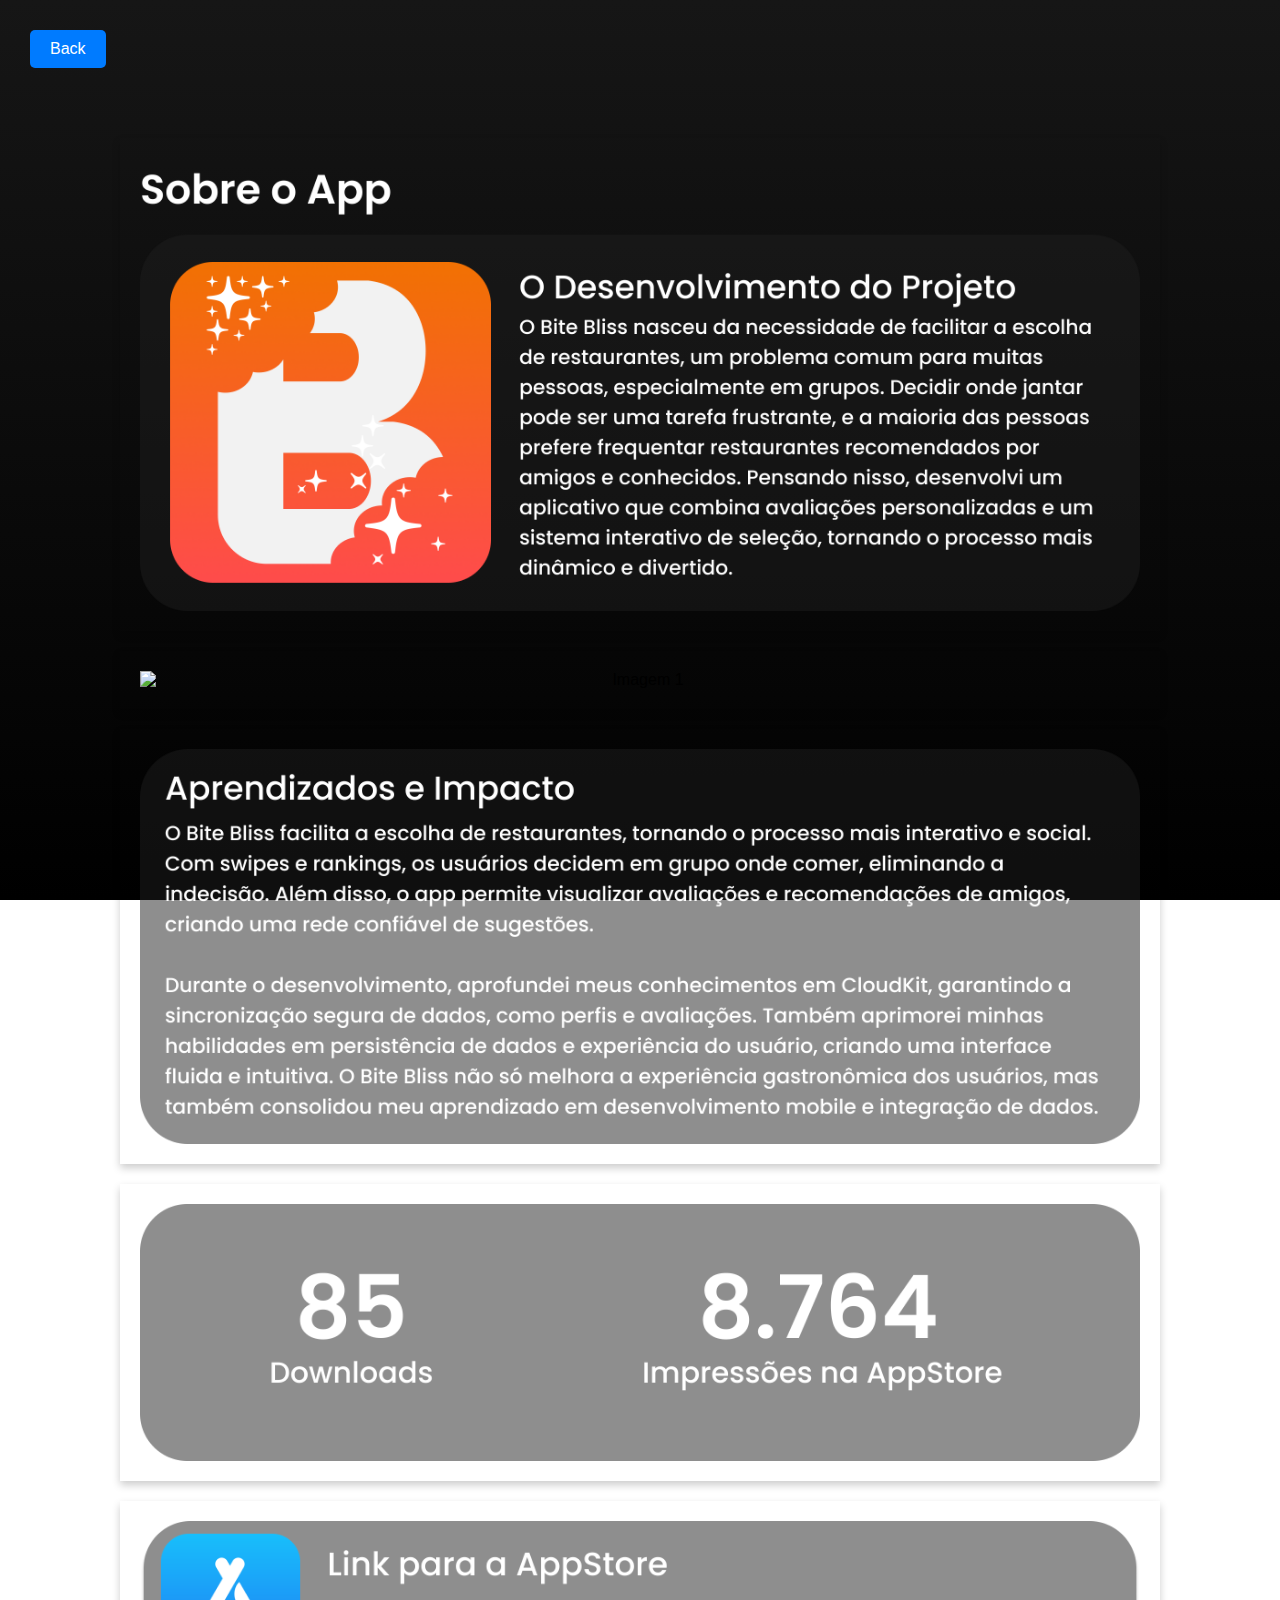
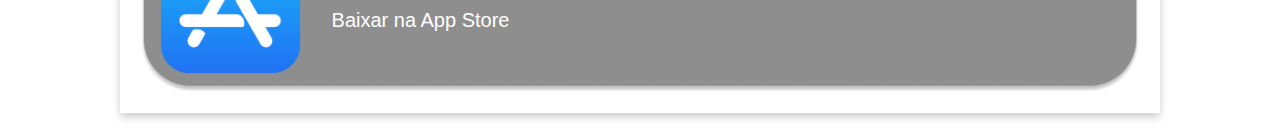
==== bitebliss.html @ 6df175c6 "first commit" ====
<!DOCTYPE html>
<html lang="pt-br">
<head>
    <meta charset="utf-8">
    <meta name="viewport" content="width=device-width, initial-scale=1.0">
    <title>Página 1</title>
    <link rel="stylesheet" href="style.css">
</head>
<body>
    <div class="back">
    <a href="index.html"><button>Back</button></a>
    </div>
    <div class="page-content">
        
        <div class="paginas">
            <img src="biteblisssobre.png" alt="Imagem 1">
            <img src="biteblissfuncionalidades.png" alt="Imagem 1">
            <img src="biteblissaprendizado.png" alt="Imagem 1">
            <img src="biteblissnumeros.png" alt="Imagem 1">
            <div class="link-container">
                <img src="linkappstore.png" alt="Imagem 6">
                <a href="https://apps.apple.com/br/app/bite-bliss/id6654888650" class="link">Baixar na App Store</a>
            </div>

        </div>
    </div>
</body>
</html>
---- style.css ----
html, body {
    font-family: Arial, sans-serif;
    margin: 0;
    padding: 15px;
    height: 100%; /* Garante que o gradiente cubra toda a página */
    background: linear-gradient(to bottom, #161616, #000000);
    background-attachment: fixed; /* Mantém o gradiente fixo */
}


.textPortfolio {
    color: white;
}

.gallery {
    display:flex;
    flex-direction: column;
    align-items: center;
    gap: 20px;
    padding: 20px;
}

.gallery img {
    width: 1000px;
    height: auto;
    transition: transform 0.3s ease-in-out;
    box-shadow: 0 4px 8px rgba(0, 0, 0, 0.2);
    padding: 20px;
}

.gallery img:hover {
    transform: scale(1.03);
    cursor: pointer;
}

/* page1 */

.page-content {
    text-align: center;
    margin-top: 50px;
}

button {
    background-color: #007bff;
    color: white;
    padding: 10px 20px;
    font-size: 16px;
    border: none;
    border-radius: 5px;
    cursor: pointer;
    transition: background 0.3s ease;
}

button:hover {
    background-color: #0056b3;
}


/* paginas */

.paginas {
    display:flex;
    flex-direction: column;
    align-items: center;
    gap: 20px;
    padding: 20px;
}

.paginas img {
    width: 1000px;
    height: auto;
    transition: transform 0.3s ease-in-out;
    box-shadow: 0 4px 8px rgba(0, 0, 0, 0.2);
    padding: 20px;
}

.link-container {
    position: relative;
    display: inline-block;
}

.link-container .link {
    position: absolute;
    top: 55%; /* Centraliza na vertical */
    right: 54%; /* Centraliza na horizontal */
    transform: translate(-50%, -50%); /* Garante que o link fique no centro da imagem */
    font-size: 20px;
    color: white; /* Ajuste a cor conforme necessário */
    text-decoration: none;   
}
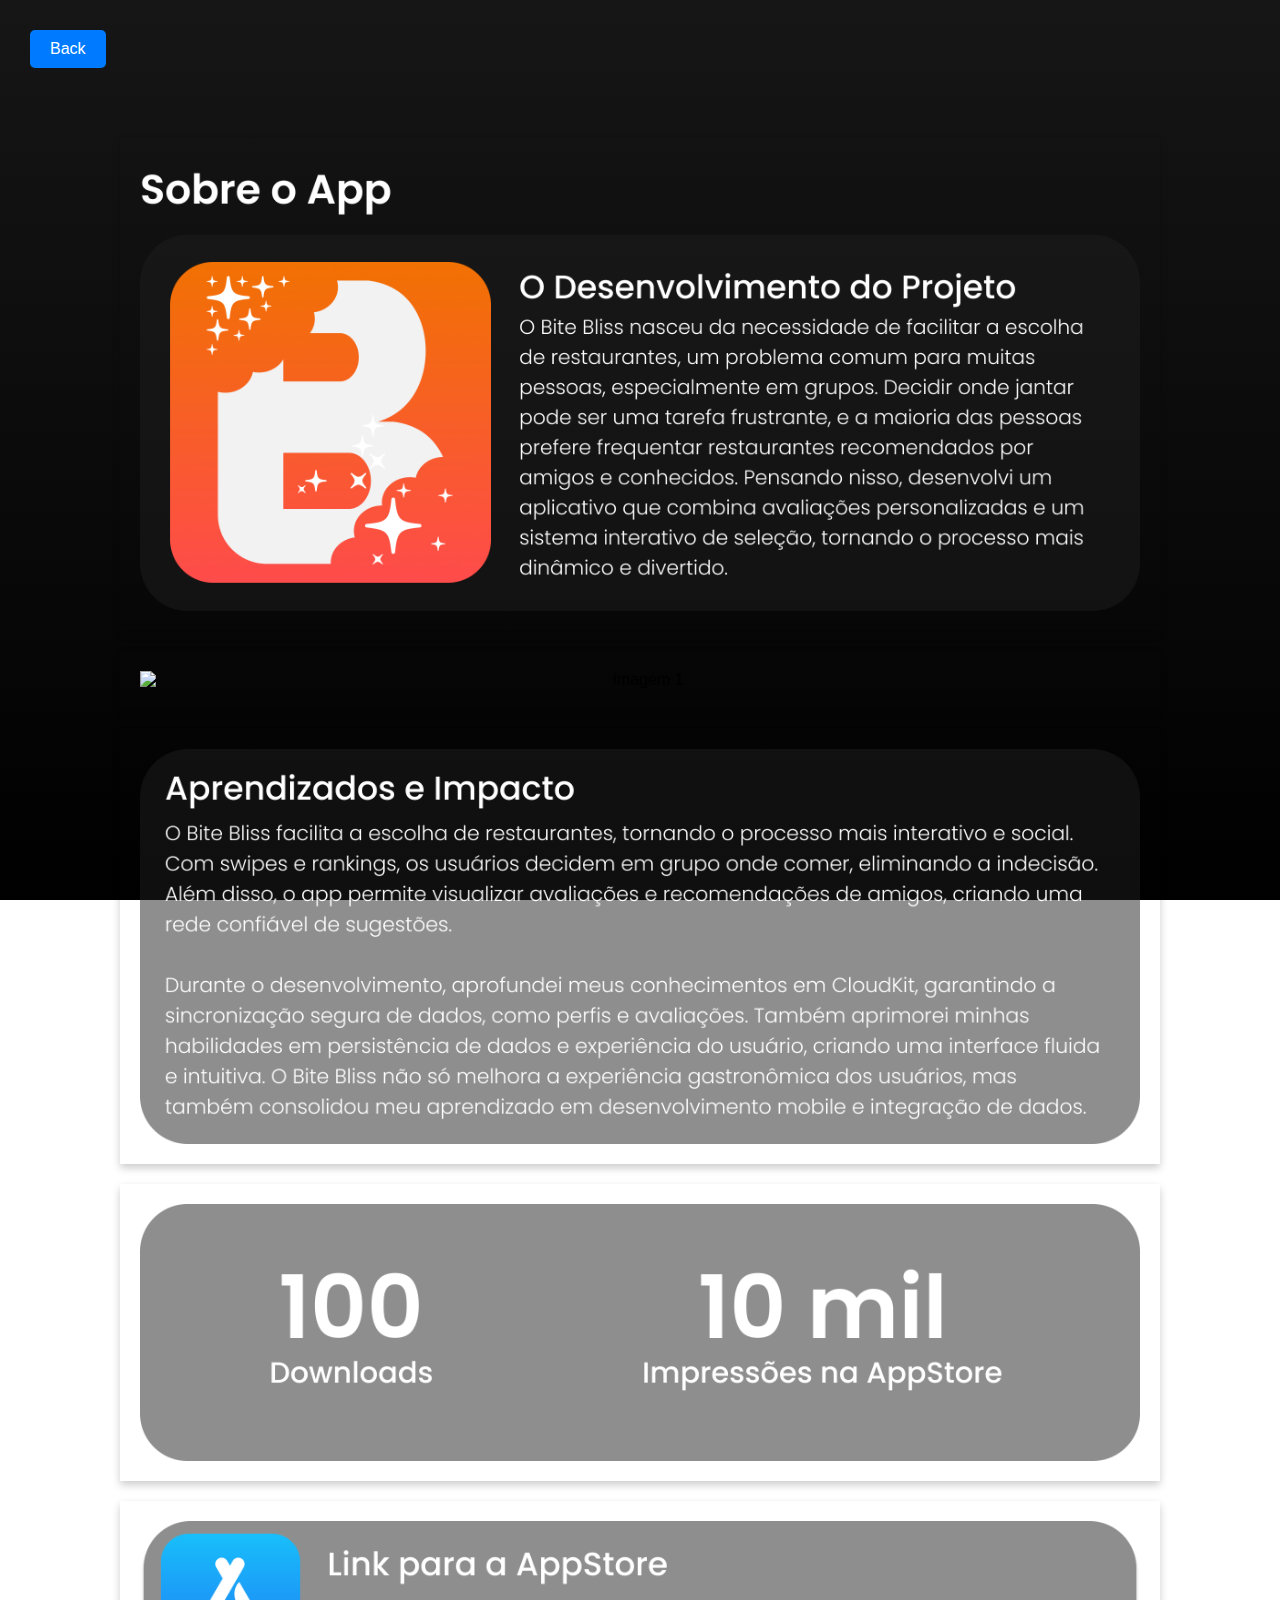
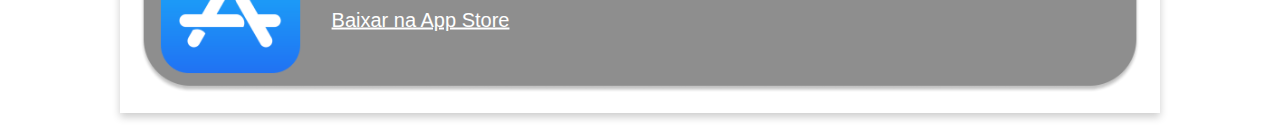
==== commit 74aa5345: "assets novos" ====
--- a/bitebliss.html
+++ b/bitebliss.html
@@ -19,7 +19,7 @@
             <img src="biteblissnumeros.png" alt="Imagem 1">
             <div class="link-container">
                 <img src="linkappstore.png" alt="Imagem 6">
-                <a href="https://apps.apple.com/br/app/bite-bliss/id6654888650" class="link">Baixar na App Store</a>
+                <a href="https://apps.apple.com/br/app/bite-bliss/id6654888650" class="linkapp">Baixar na App Store</a>
             </div>
 
         </div>
--- a/style.css
+++ b/style.css
@@ -79,12 +79,20 @@
     display: inline-block;
 }
 
-.link-container .link {
+.link-container .linkhub {
+    position: absolute;
+    top: 55%; /* Centraliza na vertical */
+    right: 60%; /* Centraliza na horizontal */
+    transform: translate(-50%, -50%); /* Garante que o link fique no centro da imagem */
+    font-size: 20px;
+    color: white; /* Ajuste a cor conforme necessário */    
+}
+
+.link-container .linkapp {
     position: absolute;
     top: 55%; /* Centraliza na vertical */
     right: 54%; /* Centraliza na horizontal */
     transform: translate(-50%, -50%); /* Garante que o link fique no centro da imagem */
     font-size: 20px;
-    color: white; /* Ajuste a cor conforme necessário */
-    text-decoration: none;   
-}
+    color: white; /* Ajuste a cor conforme necessário */ 
+}